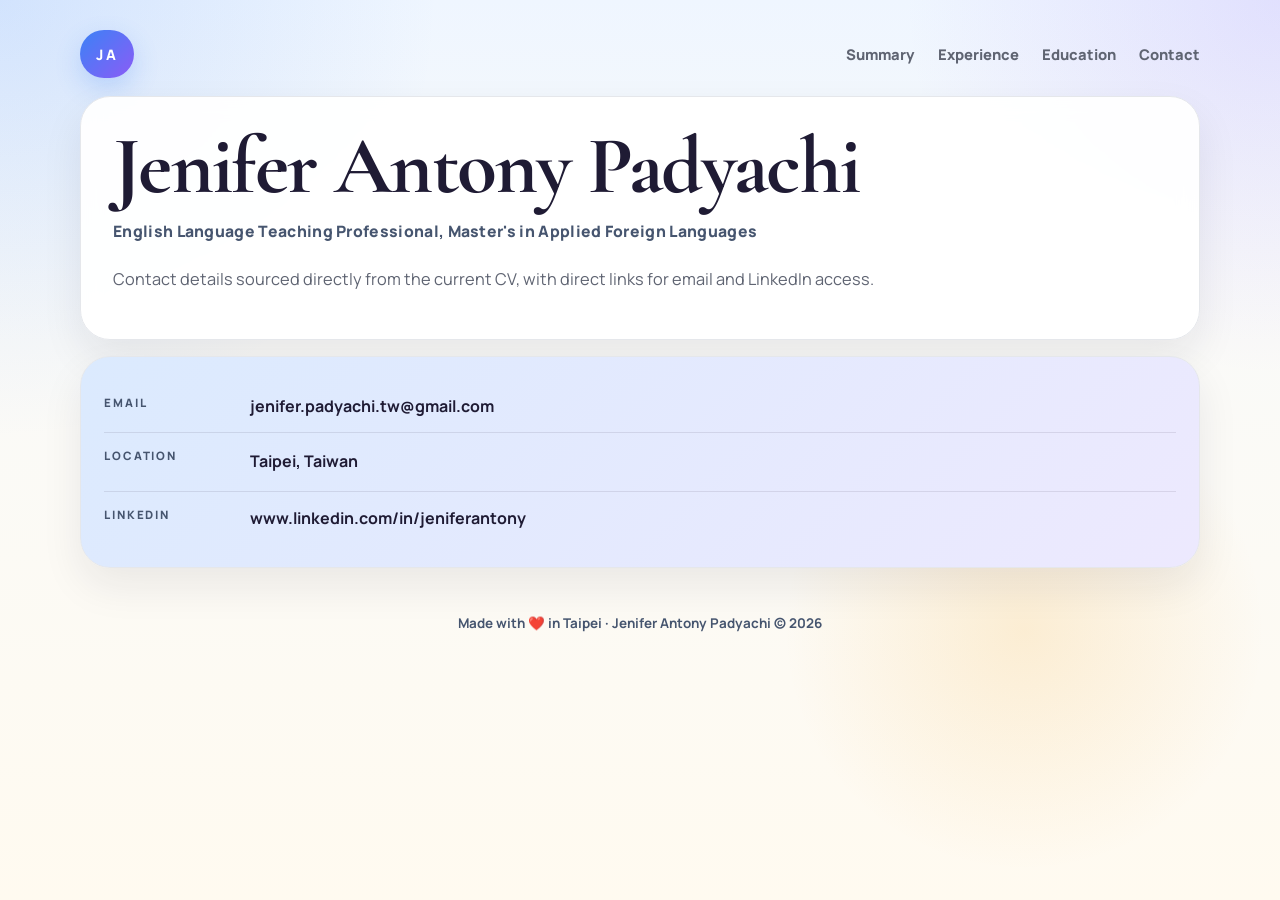
==== contact.html @ 44ed3339 "Initial Commit" ====
<!DOCTYPE html>
<html lang="en">
<head>
  <meta charset="UTF-8">
  <meta name="viewport" content="width=device-width, initial-scale=1.0">
  <title>Contact | Jenifer Antony Padyachi</title>
  <meta
    name="description"
    content="Contact details for Jenifer Antony Padyachi."
  >
  <link rel="preconnect" href="https://fonts.googleapis.com">
  <link rel="preconnect" href="https://fonts.gstatic.com" crossorigin>
  <link
    href="https://fonts.googleapis.com/css2?family=Cormorant+Garamond:wght@600;700&family=Manrope:wght@400;500;600;700;800&display=swap"
    rel="stylesheet"
  >
  <link rel="stylesheet" href="styles.css">
</head>
<body>
  <div class="site-bg" aria-hidden="true"></div>
  <div class="page-shell">
    <header class="site-header compact-header">
      <div class="shell">
        <nav class="topbar">
          <a class="brand" href="index.html" aria-label="Jenifer Antony Padyachi home">JA</a>
          <button class="menu-toggle" type="button" aria-expanded="false" aria-controls="nav-links">
            Menu
          </button>
          <div class="nav-links" id="nav-links">
            <a href="index.html#summary">Summary</a>
            <a href="index.html#experience">Experience</a>
            <a href="index.html#education">Education</a>
            <a href="contact.html">Contact</a>
          </div>
        </nav>

        <section class="simple-hero" data-reveal>
          <h1><a href="http://trjenifer.com/" target="_blank" rel="noreferrer">Jenifer Antony Padyachi</a></h1>
          <p class="hero-identity">English Language Teaching Professional, Master's in Applied Foreign Languages</p>
          <p class="hero-summary">
            Contact details sourced directly from the current CV, with direct links for email and LinkedIn access.
          </p>
        </section>
      </div>
    </header>

    <main class="shell">
      <section class="section">
        <div class="contact-card" data-reveal>
          <div class="contact-row">
            <span>Email</span>
            <a href="mailto:jenifer.padyachi.tw@gmail.com">jenifer.padyachi.tw@gmail.com</a>
          </div>
          <div class="contact-row">
            <span>Location</span>
            <p>Taipei, Taiwan</p>
          </div>
          <div class="contact-row">
            <span>LinkedIn</span>
            <a href="https://www.linkedin.com/in/jeniferantony" target="_blank" rel="noreferrer">www.linkedin.com/in/jeniferantony</a>
          </div>
        </div>
      </section>
    </main>

    <footer class="site-footer">
      Made with ❤️ in Taipei · Jenifer Antony Padyachi © 2026
    </footer>
  </div>

  <script src="script.js"></script>
</body>
</html>
---- styles.css ----
:root {
  --ink: #1f1b34;
  --sky: #3b82f6;
  --sky-light: #dbeafe;
  --sun: #f59e0b;
  --sun-light: #fef3c7;
  --mint: #10b981;
  --mint-light: #d1fae5;
  --lavender: #8b5cf6;
  --lavender-light: #ede9fe;
  --rose: #fb7185;
  --bg: #fafaf8;
  --card: rgba(255, 255, 255, 0.94);
  --card-soft: rgba(255, 255, 255, 0.76);
  --muted: #5f6472;
  --title-tone: #1f1b34;
  --subtitle-tone: #46556f;
  --meta-tone: #8a6841;
  --body-tone: #5f6472;
  --border: #e5e7eb;
  --shadow: 0 18px 42px rgba(31, 27, 52, 0.08);
  --radius-xl: 30px;
  --radius-lg: 20px;
  --radius-md: 14px;
  --shell: 1120px;
}

*,
*::before,
*::after {
  box-sizing: border-box;
}

html {
  scroll-behavior: smooth;
}

body {
  margin: 0;
  font-family: "Manrope", sans-serif;
  background: var(--bg);
  color: var(--ink);
  overflow-x: hidden;
}

body.menu-open {
  overflow: hidden;
}

a {
  color: inherit;
  text-decoration: none;
}

p,
li {
  line-height: 1.7;
  color: var(--body-tone);
}

.site-bg {
  position: fixed;
  inset: 0;
  z-index: -2;
  background:
    radial-gradient(circle at top left, rgba(59, 130, 246, 0.16), transparent 28%),
    radial-gradient(circle at right top, rgba(139, 92, 246, 0.14), transparent 24%),
    radial-gradient(circle at 80% 70%, rgba(245, 158, 11, 0.14), transparent 20%),
    linear-gradient(180deg, #eff6ff 0%, #fafaf8 38%, #fffaf0 100%);
}

.floating-accent {
  position: fixed;
  z-index: -1;
  display: grid;
  place-items: center;
  border-radius: 999px;
  font-weight: 800;
  opacity: 0.18;
  pointer-events: none;
  user-select: none;
  animation: floatY 6.5s ease-in-out infinite;
}

.accent-book {
  top: 12%;
  left: 4%;
  width: 64px;
  height: 64px;
  background: var(--sky-light);
  color: var(--sky);
}

.accent-star {
  top: 18%;
  right: 6%;
  width: 52px;
  height: 52px;
  background: var(--sun-light);
  color: #b45309;
  animation-delay: 1s;
}

.accent-speech {
  bottom: 16%;
  left: 8%;
  width: 78px;
  height: 78px;
  background: var(--mint-light);
  color: var(--mint);
  font-size: 0.88rem;
  animation-delay: 2s;
}

.accent-globe {
  right: 7%;
  bottom: 14%;
  width: 70px;
  height: 70px;
  background: var(--lavender-light);
  color: var(--lavender);
  font-size: 0.9rem;
  animation-delay: 0.5s;
}

@keyframes floatY {
  0%,
  100% {
    transform: translateY(0) rotate(-5deg);
  }
  50% {
    transform: translateY(-18px) rotate(5deg);
  }
}

.page-shell {
  padding: 0 0 2.5rem;
}

.shell {
  width: min(calc(100% - 2rem), var(--shell));
  margin: 0 auto;
}

.site-header {
  padding-top: 1rem;
}

.compact-header {
  padding-bottom: 0;
}

.topbar {
  display: flex;
  align-items: center;
  justify-content: space-between;
  gap: 1rem;
  padding: 0.9rem 0 1.1rem;
}

.brand {
  display: inline-flex;
  align-items: center;
  justify-content: center;
  min-width: 3.4rem;
  padding: 0.9rem 0.85rem;
  border-radius: 999px;
  background: linear-gradient(135deg, var(--sky), var(--lavender));
  color: #fff;
  font-size: 0.9rem;
  font-weight: 800;
  letter-spacing: 0.18em;
  box-shadow: 0 10px 26px rgba(59, 130, 246, 0.24);
}

.nav-links {
  display: flex;
  align-items: center;
  gap: 1.45rem;
  color: var(--muted);
  font-size: 0.92rem;
  font-weight: 800;
}

.nav-links a {
  transition: color 0.2s ease, opacity 0.2s ease;
}

.nav-links a:hover,
.nav-links a:focus-visible {
  color: var(--subtitle-tone);
  opacity: 1;
}

.menu-toggle {
  display: none;
  border: 1px solid var(--border);
  border-radius: 999px;
  padding: 0.78rem 1rem;
  background: rgba(255, 255, 255, 0.92);
  color: var(--ink);
  font: inherit;
  font-weight: 700;
}

.hero {
  display: block;
  padding: 0.35rem 0 0;
}

.hero-panel,
.content-card,
.timeline-card,
.contact-card,
.simple-hero {
  border: 1px solid var(--border);
  border-radius: var(--radius-xl);
  background: var(--card);
  box-shadow: var(--shadow);
  backdrop-filter: blur(10px);
}

.hero-panel {
  width: 100%;
  padding: 2.7rem 2.6rem;
  background:
    radial-gradient(circle at top right, rgba(139, 92, 246, 0.1), transparent 24%),
    radial-gradient(circle at bottom left, rgba(245, 158, 11, 0.08), transparent 24%),
    var(--card);
}

.simple-hero {
  padding: 1.8rem 2rem;
}

.eyebrow {
  display: inline-block;
  margin: 0 0 0.75rem;
  padding: 0.38rem 0.8rem;
  border-radius: 999px;
  background: var(--sky-light);
  color: var(--subtitle-tone);
  font-size: 0.75rem;
  font-weight: 800;
  letter-spacing: 0.18em;
  text-transform: uppercase;
}

h1,
h2,
h3 {
  margin: 0;
  font-family: "Cormorant Garamond", serif;
  line-height: 1;
  letter-spacing: -0.02em;
  color: var(--title-tone);
}

h1 {
  font-size: clamp(3rem, 7vw, 5.1rem);
}

h2 {
  font-size: clamp(2rem, 4vw, 3rem);
}

h3 {
  font-size: 1.7rem;
  margin-bottom: 0.45rem;
}

.hero-subtitle,
.role-meta,
.date-inline,
.location-line {
  color: var(--subtitle-tone);
}

.hero-identity {
  margin-top: 0.65rem;
  color: var(--subtitle-tone);
  font-size: 0.98rem;
  font-weight: 800;
  letter-spacing: 0.02em;
}

.hero-summary {
  margin-top: 1.35rem;
  color: var(--body-tone);
  font-size: 1.02rem;
}

.hero-actions {
  display: flex;
  flex-wrap: wrap;
  gap: 0.9rem;
  margin-top: 1.7rem;
}

.primary-link,
.secondary-link {
  display: inline-flex;
  align-items: center;
  justify-content: center;
  min-height: 3.25rem;
  padding: 0 1.35rem;
  border-radius: 999px;
  font-size: 0.94rem;
  font-weight: 800;
  transition: transform 0.18s ease, box-shadow 0.18s ease, border-color 0.18s ease;
}

.primary-link {
  background: linear-gradient(135deg, var(--sky), var(--lavender));
  color: #fff;
  box-shadow: 0 10px 24px rgba(59, 130, 246, 0.26);
}

.secondary-link {
  background: #fff;
  border: 1.5px solid var(--border);
  color: var(--ink);
}

.primary-link:hover,
.secondary-link:hover,
.primary-link:focus-visible,
.secondary-link:focus-visible {
  transform: translateY(-2px);
}

.secondary-link:hover,
.secondary-link:focus-visible {
  border-color: var(--sky);
}

.contact-strip {
  display: flex;
  flex-wrap: wrap;
  gap: 0.7rem;
  list-style: none;
  padding: 0;
  margin: 1.35rem 0 0;
}

.contact-strip li {
  padding: 0.58rem 0.9rem;
  border-radius: 999px;
  background: rgba(255, 255, 255, 0.88);
  border: 1px solid var(--border);
  color: var(--subtitle-tone);
  font-size: 0.9rem;
  font-weight: 700;
}

.contact-row span {
  color: var(--subtitle-tone);
  font-size: 0.72rem;
  font-weight: 800;
  letter-spacing: 0.16em;
  text-transform: uppercase;
}

.section {
  padding: 1rem 0 0;
}

.section-heading {
  margin-bottom: 0.85rem;
  padding-bottom: 0.55rem;
  border-bottom: 1px solid rgba(31, 27, 52, 0.08);
}

.section-heading h2 {
  font-size: clamp(1.65rem, 3vw, 2.2rem);
  line-height: 1.08;
}

.expertise-grid,
.dual-grid {
  display: grid;
  grid-template-columns: repeat(2, minmax(0, 1fr));
  gap: 1rem;
}

.timeline,
.stack {
  display: grid;
  gap: 1rem;
}

.education-stack {
  margin-bottom: 1rem;
}

.full-width-card {
  width: 100%;
}

.content-card,
.timeline-card,
.contact-card {
  padding: 1.45rem 1.45rem;
}

.content-card {
  position: relative;
  overflow: hidden;
}

.content-card::before {
  content: "";
  position: absolute;
  inset: 0 auto 0 0;
  width: 6px;
  border-radius: 999px;
  background: linear-gradient(180deg, var(--sky), var(--lavender));
}

.content-card p,
.timeline-card p {
  margin: 0;
  color: var(--body-tone);
}

.timeline {
  position: relative;
  padding-left: 1.6rem;
}

.timeline::before {
  content: "";
  position: absolute;
  left: 0.38rem;
  top: 0.4rem;
  bottom: 0.4rem;
  width: 3px;
  border-radius: 999px;
  background: linear-gradient(180deg, var(--sky), var(--lavender));
}

.timeline-card {
  position: relative;
}

.timeline-card::before {
  content: "";
  position: absolute;
  left: -1.62rem;
  top: 1.45rem;
  width: 14px;
  height: 14px;
  border-radius: 50%;
  background: var(--sky);
  box-shadow: 0 0 0 4px var(--sky-light);
}

.timeline-card:first-child::before {
  background: var(--sun);
  box-shadow: 0 0 0 4px var(--sun-light);
}

.timeline-head {
  display: flex;
  align-items: start;
  justify-content: space-between;
  gap: 1rem;
}

.education-head {
  display: flex;
  align-items: start;
  justify-content: space-between;
  gap: 1rem;
}

.date-chip {
  margin: 0;
  white-space: nowrap;
  padding: 0.42rem 0.72rem;
  border-radius: 999px;
  background: rgba(245, 158, 11, 0.12);
  color: var(--meta-tone);
  font-size: 0.82rem;
  font-weight: 800;
}

.timeline-card:first-child .date-chip {
  background: rgba(245, 158, 11, 0.16);
  color: var(--meta-tone);
}

.lead-copy {
  margin-top: 0.8rem;
}

.location-line,
.date-inline {
  margin-top: 0.35rem;
  font-size: 0.94rem;
}

.education-copy {
  margin-top: 0.65rem;
}

.bullet-list,
.language-list {
  margin: 0.9rem 0 0;
  padding-left: 1.15rem;
  color: var(--body-tone);
}

.bullet-list li + li,
.language-list li + li {
  margin-top: 0.5rem;
}

.contact-card {
  background: linear-gradient(135deg, var(--sky-light), var(--lavender-light));
}

.contact-row {
  display: grid;
  grid-template-columns: 130px minmax(0, 1fr);
  gap: 1rem;
  align-items: start;
  padding: 0.95rem 0;
  border-bottom: 1px solid rgba(31, 27, 52, 0.1);
}

.contact-row:last-child {
  border-bottom: 0;
}

.contact-row a,
.contact-row p {
  margin: 0;
  color: var(--ink);
  font-weight: 700;
  overflow-wrap: anywhere;
}

.hero-panel a,
.timeline-card a,
.content-card a,
.contact-card a {
  color: inherit;
  text-decoration: none;
  transition: opacity 0.18s ease;
}

.hero-panel a:hover,
.timeline-card a:hover,
.content-card a:hover,
.contact-card a:hover,
.hero-panel a:focus-visible,
.timeline-card a:focus-visible,
.content-card a:focus-visible,
.contact-card a:focus-visible {
  opacity: 0.7;
}

.site-footer {
  width: min(calc(100% - 2rem), var(--shell));
  margin: 1.75rem auto 0;
  padding: 1.1rem 0 0.4rem;
  color: var(--subtitle-tone);
  font-size: 0.84rem;
  font-weight: 700;
  text-align: center;
}

[data-reveal] {
  opacity: 0;
  transform: translateY(22px);
  transition: opacity 0.55s ease, transform 0.55s ease;
}

[data-reveal].is-visible {
  opacity: 1;
  transform: translateY(0);
}

@media (max-width: 1080px) {
  h1,
  h2 {
    max-width: none;
  }
}

@media (max-width: 820px) {
  .shell {
    width: min(calc(100% - 1.25rem), var(--shell));
  }

  .expertise-grid,
  .dual-grid,
  .contact-row {
    grid-template-columns: 1fr;
  }

  .timeline-head,
  .education-head {
    display: grid;
  }

  .date-chip {
    justify-self: start;
  }
}

@media (max-width: 720px) {
  .floating-accent {
    display: none;
  }

  .page-shell {
    padding-bottom: 1.5rem;
  }

  .topbar {
    position: relative;
  }

  .menu-toggle {
    display: inline-flex;
  }

  .nav-links {
    position: absolute;
    top: calc(100% + 0.3rem);
    right: 0;
    left: 0;
    z-index: 20;
    display: none;
    flex-direction: column;
    align-items: flex-start;
    gap: 1rem;
    padding: 1rem;
    border: 1px solid var(--border);
    border-radius: var(--radius-md);
    background: rgba(255, 255, 255, 0.98);
    box-shadow: var(--shadow);
  }

  .nav-links.is-open {
    display: flex;
  }

  .hero {
    gap: 0.9rem;
  }

  .hero-panel,
  .content-card,
  .timeline-card,
  .contact-card,
  .simple-hero {
    border-radius: 22px;
  }

  .hero-panel,
  .content-card,
  .timeline-card,
  .contact-card,
  .simple-hero {
    padding: 1.2rem;
  }

  .section {
    padding-top: 1.1rem;
  }

  h1 {
    font-size: clamp(2.5rem, 13vw, 3.9rem);
  }

  h2 {
    font-size: clamp(1.85rem, 9vw, 2.5rem);
  }

  .hero-actions {
    flex-direction: column;
  }

  .primary-link,
  .secondary-link {
    width: 100%;
  }

  .contact-strip li {
    width: 100%;
  }

  .timeline {
    padding-left: 1.2rem;
  }

  .timeline-card::before {
    left: -1.22rem;
  }
}

@media (min-width: 721px) {
  .hero-actions,
  .contact-strip {
    flex-wrap: nowrap;
  }
}
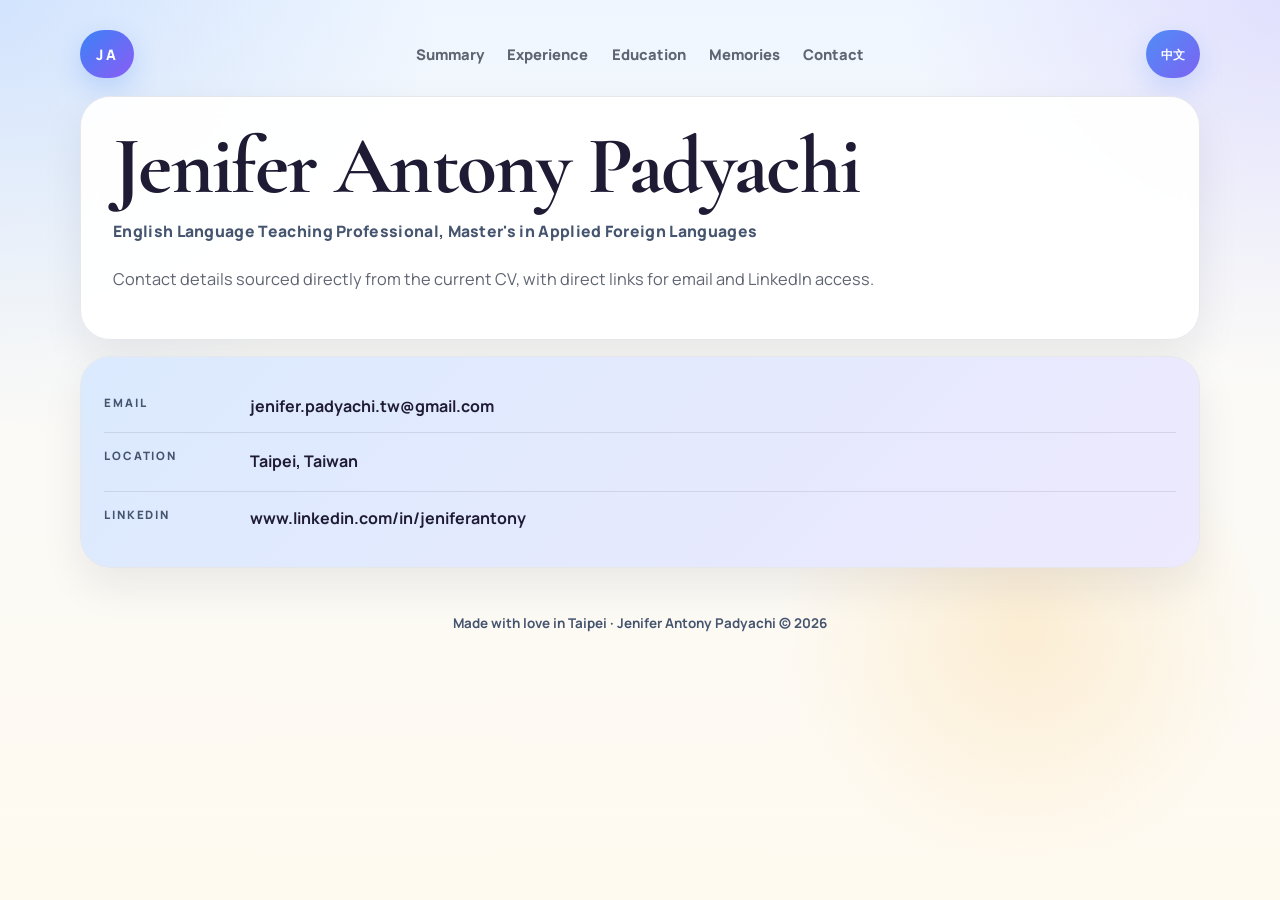
==== commit c0dcf78a: "Enhance internationalization support and improve UI elements across multiple pages." ====
--- a/contact.html
+++ b/contact.html
@@ -3,10 +3,11 @@
 <head>
   <meta charset="UTF-8">
   <meta name="viewport" content="width=device-width, initial-scale=1.0">
-  <title>Contact | Jenifer Antony Padyachi</title>
+  <title data-i18n-content="contact.meta_title">Contact | Jenifer Antony Padyachi</title>
   <meta
     name="description"
     content="Contact details for Jenifer Antony Padyachi."
+    data-i18n-content="contact.meta_description"
   >
   <link rel="preconnect" href="https://fonts.googleapis.com">
   <link rel="preconnect" href="https://fonts.gstatic.com" crossorigin>
@@ -16,28 +17,34 @@
   >
   <link rel="stylesheet" href="styles.css">
 </head>
-<body>
+<body data-page="contact">
   <div class="site-bg" aria-hidden="true"></div>
   <div class="page-shell">
     <header class="site-header compact-header">
       <div class="shell">
         <nav class="topbar">
           <a class="brand" href="index.html" aria-label="Jenifer Antony Padyachi home">JA</a>
-          <button class="menu-toggle" type="button" aria-expanded="false" aria-controls="nav-links">
+          <div class="topbar-actions">
+            <div class="nav-links" id="nav-links">
+              <a href="index.html#summary" data-i18n="nav.summary">Summary</a>
+              <a href="index.html#experience" data-i18n="nav.experience">Experience</a>
+              <a href="index.html#education" data-i18n="nav.education">Education</a>
+              <a href="memories.html" data-i18n="nav.memories">Memories</a>
+              <a href="contact.html" data-i18n="nav.contact">Contact</a>
+            </div>
+            <button class="lang-toggle" type="button" aria-label="Switch language" data-lang-toggle>
+              中文
+            </button>
+          </div>
+          <button class="menu-toggle" type="button" aria-expanded="false" aria-controls="nav-links" data-i18n="common.menu">
             Menu
           </button>
-          <div class="nav-links" id="nav-links">
-            <a href="index.html#summary">Summary</a>
-            <a href="index.html#experience">Experience</a>
-            <a href="index.html#education">Education</a>
-            <a href="contact.html">Contact</a>
-          </div>
         </nav>
 
         <section class="simple-hero" data-reveal>
           <h1><a href="http://trjenifer.com/" target="_blank" rel="noreferrer">Jenifer Antony Padyachi</a></h1>
-          <p class="hero-identity">English Language Teaching Professional, Master's in Applied Foreign Languages</p>
-          <p class="hero-summary">
+          <p class="hero-identity" data-i18n="home.hero_identity">English Language Teaching Professional, Master's in Applied Foreign Languages</p>
+          <p class="hero-summary" data-i18n="contact.hero_summary">
             Contact details sourced directly from the current CV, with direct links for email and LinkedIn access.
           </p>
         </section>
@@ -48,23 +55,23 @@
       <section class="section">
         <div class="contact-card" data-reveal>
           <div class="contact-row">
-            <span>Email</span>
+            <span data-i18n="common.email_label">Email</span>
             <a href="mailto:jenifer.padyachi.tw@gmail.com">jenifer.padyachi.tw@gmail.com</a>
           </div>
           <div class="contact-row">
-            <span>Location</span>
-            <p>Taipei, Taiwan</p>
+            <span data-i18n="common.location_label">Location</span>
+            <p data-i18n="common.location_value">Taipei, Taiwan</p>
           </div>
           <div class="contact-row">
-            <span>LinkedIn</span>
+            <span data-i18n="common.linkedin_label">LinkedIn</span>
             <a href="https://www.linkedin.com/in/jeniferantony" target="_blank" rel="noreferrer">www.linkedin.com/in/jeniferantony</a>
           </div>
         </div>
       </section>
     </main>
 
-    <footer class="site-footer">
-      Made with ❤️ in Taipei · Jenifer Antony Padyachi © 2026
+    <footer class="site-footer" data-i18n="common.footer">
+      Made with love ❤️ in Taipei · Jenifer Antony Padyachi © 2026
     </footer>
   </div>
 
--- a/styles.css
+++ b/styles.css
@@ -150,13 +150,21 @@
   padding-bottom: 0;
 }
 
-.topbar {
-  display: flex;
-  align-items: center;
-  justify-content: space-between;
-  gap: 1rem;
-  padding: 0.9rem 0 1.1rem;
-}
+.topbar {
+  display: flex;
+  align-items: center;
+  justify-content: space-between;
+  gap: 1rem;
+  padding: 0.9rem 0 1.1rem;
+  position: relative;
+}
+
+.topbar-actions {
+  display: flex;
+  align-items: center;
+  gap: 0.75rem;
+  margin-left: auto;
+}
 
 .brand {
   display: inline-flex;
@@ -177,6 +185,9 @@
   display: flex;
   align-items: center;
   gap: 1.45rem;
+  position: absolute;
+  left: 50%;
+  transform: translateX(-50%);
   color: var(--muted);
   font-size: 0.92rem;
   font-weight: 800;
@@ -186,10 +197,45 @@
   transition: color 0.2s ease, opacity 0.2s ease;
 }
 
+.lang-toggle {
+  display: inline-flex;
+  align-items: center;
+  justify-content: center;
+  width: 54.39px;
+  min-width: 54.39px;
+  height: 47.78px;
+  padding: 0;
+  border: 0;
+  border-radius: 999px;
+  appearance: none;
+  -webkit-appearance: none;
+  background: linear-gradient(135deg, #4f8df7, #7c63f2);
+  color: #fff;
+  box-shadow: 0 10px 26px rgba(79, 141, 247, 0.22);
+  font: inherit;
+  font-size: 0.72rem;
+  font-weight: 800;
+  letter-spacing: 0;
+  line-height: 1;
+  cursor: pointer;
+  transition: transform 0.18s ease, box-shadow 0.18s ease, opacity 0.18s ease;
+  white-space: nowrap;
+  overflow: hidden;
+  flex: 0 0 54.39px;
+}
+
 .nav-links a:hover,
-.nav-links a:focus-visible {
+.nav-links a:focus-visible,
+.lang-toggle:hover,
+.lang-toggle:focus-visible {
   color: var(--subtitle-tone);
   opacity: 1;
+}
+
+.lang-toggle:hover,
+.lang-toggle:focus-visible {
+  transform: translateY(-2px);
+  box-shadow: 0 14px 28px rgba(79, 141, 247, 0.28);
 }
 
 .menu-toggle {
@@ -516,9 +562,155 @@
   margin-top: 0.5rem;
 }
 
-.contact-card {
-  background: linear-gradient(135deg, var(--sky-light), var(--lavender-light));
-}
+.contact-card {
+  background: linear-gradient(135deg, var(--sky-light), var(--lavender-light));
+}
+
+.memory-hero {
+  padding: 1.8rem 2rem;
+}
+
+.memory-hero h1 {
+  font-size: clamp(1.65rem, 3vw, 2.2rem);
+  line-height: 1.08;
+}
+
+.memory-hero .hero-identity {
+  margin-top: 0.8rem;
+  font-family: "Cormorant Garamond", serif;
+  font-size: clamp(1.2rem, 2.2vw, 1.5rem);
+  font-weight: 600;
+  letter-spacing: 0;
+}
+
+.memory-hero p {
+  max-width: 760px;
+}
+
+.memory-toolbar {
+  display: flex;
+  flex-wrap: wrap;
+  align-items: center;
+  justify-content: space-between;
+  gap: 1rem;
+  margin-bottom: 1rem;
+}
+
+.memory-count {
+  margin: 0;
+  color: var(--subtitle-tone);
+  font-size: 0.9rem;
+  font-weight: 700;
+}
+
+.memory-helper {
+  margin: 0;
+  color: var(--muted);
+  font-size: 0.88rem;
+}
+
+.memory-empty {
+  padding: 1.6rem;
+  text-align: center;
+}
+
+.memory-grid {
+  column-width: 240px;
+  column-gap: 1rem;
+}
+
+.memory-item {
+  display: inline-block;
+  width: 100%;
+  margin: 0 0 1rem;
+  overflow: hidden;
+  border: 1px solid var(--border);
+  border-radius: 22px;
+  background: rgba(255, 255, 255, 0.9);
+  box-shadow: var(--shadow);
+  break-inside: avoid;
+  cursor: zoom-in;
+}
+
+.memory-figure {
+  margin: 0;
+}
+
+.memory-image {
+  display: block;
+  width: 100%;
+  height: auto;
+  object-fit: cover;
+}
+
+.memory-caption {
+  display: none;
+}
+
+.memory-caption p {
+  margin: 0;
+  color: var(--subtitle-tone);
+  font-size: 0.88rem;
+  font-weight: 700;
+  overflow-wrap: anywhere;
+}
+
+.memory-lightbox {
+  position: fixed;
+  inset: 0;
+  z-index: 50;
+  display: grid;
+  place-items: center;
+  padding: 1.25rem;
+  background: rgba(16, 24, 40, 0.78);
+  backdrop-filter: blur(10px);
+}
+
+.memory-lightbox[hidden] {
+  display: none;
+}
+
+.memory-lightbox-dialog {
+  width: min(100%, 960px);
+  max-height: calc(100vh - 2.5rem);
+  padding: 1rem;
+  border: 1px solid rgba(255, 255, 255, 0.18);
+  border-radius: 24px;
+  background: rgba(255, 255, 255, 0.96);
+  box-shadow: 0 28px 70px rgba(15, 23, 42, 0.32);
+}
+
+.memory-lightbox-image {
+  display: block;
+  width: 100%;
+  max-height: calc(100vh - 8.5rem);
+  object-fit: contain;
+  border-radius: 18px;
+  background: #f8fafc;
+}
+
+.memory-lightbox-caption {
+  margin: 0.85rem 0 0;
+  color: var(--subtitle-tone);
+  font-size: 0.92rem;
+  font-weight: 700;
+  text-align: center;
+}
+
+.memory-lightbox-close {
+  position: absolute;
+  top: 1rem;
+  right: 1rem;
+  min-height: 2.8rem;
+  padding: 0 1rem;
+  border: 0;
+  border-radius: 999px;
+  background: rgba(255, 255, 255, 0.94);
+  color: var(--ink);
+  font: inherit;
+  font-weight: 800;
+  cursor: pointer;
+}
 
 .contact-row {
   display: grid;
@@ -619,30 +811,48 @@
     padding-bottom: 1.5rem;
   }
 
-  .topbar {
-    position: relative;
-  }
-
-  .menu-toggle {
-    display: inline-flex;
-  }
-
-  .nav-links {
-    position: absolute;
-    top: calc(100% + 0.3rem);
-    right: 0;
-    left: 0;
-    z-index: 20;
-    display: none;
-    flex-direction: column;
-    align-items: flex-start;
-    gap: 1rem;
-    padding: 1rem;
-    border: 1px solid var(--border);
-    border-radius: var(--radius-md);
-    background: rgba(255, 255, 255, 0.98);
-    box-shadow: var(--shadow);
-  }
+  .topbar {
+    position: relative;
+  }
+
+  .topbar-actions {
+    margin-left: auto;
+    gap: 0.55rem;
+  }
+
+  .menu-toggle {
+    display: inline-flex;
+    position: absolute;
+    left: 50%;
+    transform: translateX(-50%);
+    z-index: 21;
+  }
+
+  .nav-links {
+    position: absolute;
+    top: calc(100% + 0.3rem);
+    right: 0;
+    left: 0;
+    z-index: 20;
+    display: none;
+    flex-direction: column;
+    align-items: flex-start;
+    transform: none;
+    gap: 1rem;
+    padding: 1rem;
+    border: 1px solid var(--border);
+    border-radius: var(--radius-md);
+    background: rgba(255, 255, 255, 0.98);
+    box-shadow: var(--shadow);
+  }
+
+  .lang-toggle {
+    width: 54.39px;
+    min-width: 54.39px;
+    height: 47.78px;
+    padding: 0;
+    flex-basis: 54.39px;
+  }
 
   .nav-links.is-open {
     display: flex;
@@ -693,13 +903,18 @@
     width: 100%;
   }
 
-  .timeline {
-    padding-left: 1.2rem;
-  }
-
-  .timeline-card::before {
-    left: -1.22rem;
-  }
+  .timeline {
+    padding-left: 1.2rem;
+  }
+
+  .timeline-card::before {
+    left: -1.22rem;
+  }
+
+  .memory-grid {
+    column-width: auto;
+    columns: 1;
+  }
 }
 
 @media (min-width: 721px) {
